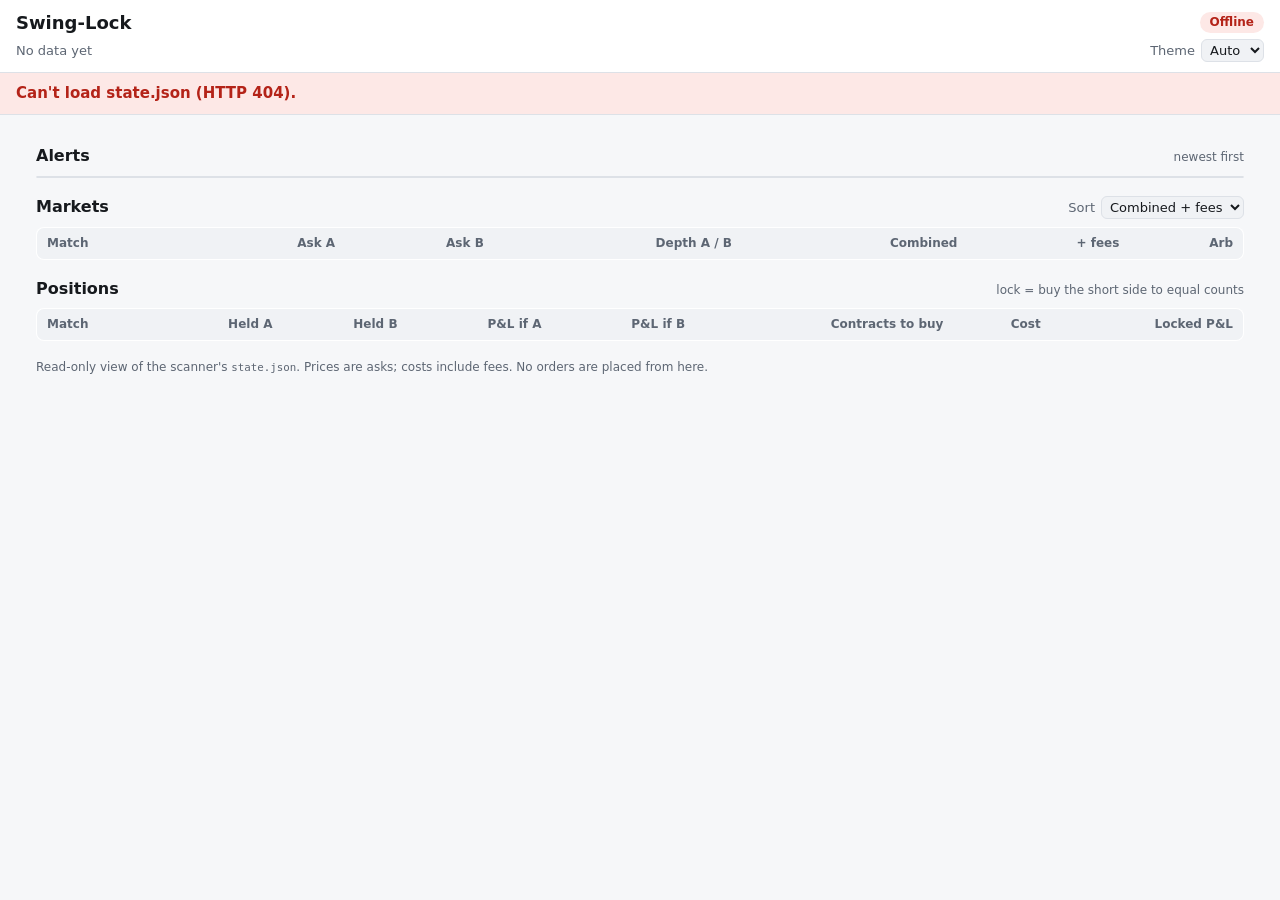
==== swinglock/dashboard/static/index.html @ 16c6f087 "Dashboard: sample state.json, local server, live read-only page - swinglock/dashboard: python -m swi" ====
<!doctype html>
<html lang="en">
<head>
<meta charset="utf-8">
<meta name="viewport" content="width=device-width, initial-scale=1">
<meta name="color-scheme" content="light dark">
<title>Swing-Lock Scanner</title>
<link rel="stylesheet" href="style.css">
</head>
<body>
<header class="top">
  <div class="top-row">
    <h1>Swing-Lock <span class="venue" id="venue"></span></h1>
    <span class="pill" id="status" role="status">Loading…</span>
  </div>
  <div class="top-row meta">
    <span id="stamp">No data yet</span>
    <label class="theme">Theme
      <select id="theme" aria-label="Colour theme">
        <option value="auto">Auto</option>
        <option value="light">Light</option>
        <option value="dark">Dark</option>
      </select>
    </label>
  </div>
</header>

<div class="banner" id="banner" hidden></div>

<main>
  <section class="summary" id="summary" aria-label="Summary"></section>

  <section aria-labelledby="h-alerts">
    <div class="sec-head"><h2 id="h-alerts">Alerts</h2><span class="hint">newest first</span></div>
    <ol class="alerts" id="alerts"></ol>
  </section>

  <section aria-labelledby="h-markets">
    <div class="sec-head">
      <h2 id="h-markets">Markets</h2>
      <label class="sort">Sort
        <select id="sort" aria-label="Sort markets">
          <option value="cwf">Combined + fees</option>
          <option value="combined">Combined</option>
          <option value="arb">Arb profit</option>
          <option value="tier">Tier</option>
          <option value="phase">Phase</option>
        </select>
      </label>
    </div>
    <table class="grid markets">
      <thead><tr>
        <th>Match</th><th class="num">Ask A</th><th class="num">Ask B</th>
        <th class="num">Depth A / B</th><th class="num">Combined</th>
        <th class="num">+ fees</th><th class="num">Arb</th>
      </tr></thead>
      <tbody id="markets"></tbody>
    </table>
  </section>

  <section aria-labelledby="h-pos">
    <div class="sec-head"><h2 id="h-pos">Positions</h2><span class="hint">lock = buy the short side to equal counts</span></div>
    <table class="grid positions">
      <thead><tr>
        <th>Match</th><th class="num">Held A</th><th class="num">Held B</th>
        <th class="num">P&amp;L if A</th><th class="num">P&amp;L if B</th>
        <th class="num">Contracts to buy</th><th class="num">Cost</th><th class="num">Locked P&amp;L</th>
      </tr></thead>
      <tbody id="positions"></tbody>
    </table>
  </section>

  <p class="foot">Read-only view of the scanner's <code>state.json</code>. Prices are asks; costs include fees. No orders are placed from here.</p>
</main>
<script src="app.js"></script>
</body>
</html>
---- swinglock/dashboard/static/style.css ----
:root {
  --bg: #f6f7f9;
  --surface: #ffffff;
  --surface-2: #f0f2f5;
  --text: #16191d;
  --muted: #5d6673;
  --line: #dde1e7;
  --good: #0f7a3d;
  --good-bg: #e3f5ea;
  --bad: #b42318;
  --bad-bg: #fde8e6;
  --warn: #8a5a00;
  --warn-bg: #fff3d6;
  --info: #1d4ed8;
  --info-bg: #e5edff;
  --accent: #0f7a3d;
  color-scheme: light;
}
@media (prefers-color-scheme: dark) {
  :root:not([data-theme="light"]) {
    --bg: #0f1216;
    --surface: #171b21;
    --surface-2: #1f242c;
    --text: #e7eaee;
    --muted: #9aa4b1;
    --line: #2c333d;
    --good: #4ade80;
    --good-bg: #12301f;
    --bad: #f87171;
    --bad-bg: #3a1717;
    --warn: #fbbf24;
    --warn-bg: #3a2c0c;
    --info: #93b4ff;
    --info-bg: #1b2643;
    --accent: #4ade80;
    color-scheme: dark;
  }
}
:root[data-theme="dark"] {
  --bg: #0f1216;
  --surface: #171b21;
  --surface-2: #1f242c;
  --text: #e7eaee;
  --muted: #9aa4b1;
  --line: #2c333d;
  --good: #4ade80;
  --good-bg: #12301f;
  --bad: #f87171;
  --bad-bg: #3a1717;
  --warn: #fbbf24;
  --warn-bg: #3a2c0c;
  --info: #93b4ff;
  --info-bg: #1b2643;
  --accent: #4ade80;
  color-scheme: dark;
}

* { box-sizing: border-box; }
html { -webkit-text-size-adjust: 100%; }
body {
  margin: 0;
  background: var(--bg);
  color: var(--text);
  font: 15px/1.4 system-ui, -apple-system, "Segoe UI", Roboto, sans-serif;
  font-variant-numeric: tabular-nums;
}
code { font-size: 0.9em; }

.top {
  position: sticky; top: 0; z-index: 2;
  background: var(--surface);
  border-bottom: 1px solid var(--line);
  padding: 10px 16px;
}
.top-row { display: flex; align-items: center; justify-content: space-between; gap: 8px; flex-wrap: wrap; }
.top-row.meta { color: var(--muted); font-size: 13px; margin-top: 4px; }
h1 { font-size: 18px; margin: 0; }
.venue { color: var(--muted); font-weight: 500; font-size: 14px; text-transform: capitalize; }
h2 { font-size: 16px; margin: 0; }
select {
  font: inherit; font-size: 13px; color: var(--text);
  background: var(--surface-2); border: 1px solid var(--line); border-radius: 6px; padding: 2px 4px;
}
.theme, .sort { display: inline-flex; gap: 6px; align-items: center; font-size: 13px; color: var(--muted); }

.pill {
  font-size: 12px; font-weight: 600; padding: 2px 10px; border-radius: 999px;
  background: var(--surface-2); color: var(--muted);
}
.pill.ok { background: var(--good-bg); color: var(--good); }
.pill.stale { background: var(--warn-bg); color: var(--warn); }
.pill.down { background: var(--bad-bg); color: var(--bad); }

.banner {
  padding: 10px 16px; font-weight: 600;
  background: var(--warn-bg); color: var(--warn); border-bottom: 1px solid var(--line);
}
.banner.down { background: var(--bad-bg); color: var(--bad); }

main { max-width: 1240px; margin: 0 auto; padding: 12px 16px 24px; }
section { margin-bottom: 18px; }
.sec-head { display: flex; align-items: baseline; justify-content: space-between; gap: 8px; margin: 0 0 8px; flex-wrap: wrap; }
.hint { color: var(--muted); font-size: 12px; }

.summary { display: grid; grid-template-columns: repeat(4, minmax(0, 1fr)); gap: 8px; }
.tile { background: var(--surface); border: 1px solid var(--line); border-radius: 8px; padding: 8px 10px; }
.tile .k { font-size: 12px; color: var(--muted); }
.tile .v { font-size: 20px; font-weight: 700; }
.tile.hot { border-color: var(--good); }
.tile.hot .v { color: var(--good); }

.alerts { list-style: none; margin: 0; padding: 0; max-height: 280px; overflow-y: auto;
  background: var(--surface); border: 1px solid var(--line); border-radius: 8px; }
.alerts li { padding: 8px 10px; border-bottom: 1px solid var(--line); display: grid; gap: 2px; }
.alerts li:last-child { border-bottom: 0; }
.alerts .a-top { display: flex; gap: 8px; align-items: center; flex-wrap: wrap; font-size: 12px; color: var(--muted); }
.alerts .a-msg { overflow-wrap: anywhere; }
.alerts .a-nums { font-size: 12px; color: var(--muted); }
.empty { padding: 10px; color: var(--muted); }

.badge { display: inline-block; font-size: 11px; font-weight: 700; letter-spacing: .03em;
  padding: 1px 6px; border-radius: 4px; text-transform: uppercase; background: var(--surface-2); color: var(--muted); }
.badge.arb { background: var(--good-bg); color: var(--good); }
.badge.lock { background: var(--warn-bg); color: var(--warn); }
.badge.cross_venue { background: var(--info-bg); color: var(--info); }
.badge.live { background: var(--bad-bg); color: var(--bad); }

table.grid { width: 100%; border-collapse: collapse; background: var(--surface);
  border: 1px solid var(--line); border-radius: 8px; overflow: hidden; }
.grid th, .grid td { padding: 7px 10px; border-bottom: 1px solid var(--line); text-align: left; vertical-align: top; }
.grid th { font-size: 12px; color: var(--muted); font-weight: 600; background: var(--surface-2); white-space: nowrap; }
.grid tr:last-child td { border-bottom: 0; }
.grid .num { text-align: right; white-space: nowrap; }
.grid td.match .players { font-weight: 600; overflow-wrap: anywhere; }
.grid td.match .sub { font-size: 12px; color: var(--muted); display: flex; gap: 6px; align-items: center; flex-wrap: wrap; margin-top: 2px; }
.grid tr.hot-arb td { background: var(--good-bg); }
.grid tr.hot-arb td:first-child { box-shadow: inset 4px 0 0 var(--good); }
.grid tr.hot-lock td { background: var(--warn-bg); }
.grid tr.hot-lock td:first-child { box-shadow: inset 4px 0 0 var(--warn); }
.pos { color: var(--good); font-weight: 600; }
.neg { color: var(--bad); font-weight: 600; }
.na { color: var(--muted); }
.flag { font-size: 11px; color: var(--bad); font-weight: 700; }

.foot { color: var(--muted); font-size: 12px; }

/* Phone: tables become stacked cards; each cell shows its column name. */
@media (max-width: 760px) {
  .summary { grid-template-columns: repeat(2, minmax(0, 1fr)); }
  table.grid, .grid tbody, .grid tr, .grid td { display: block; width: 100%; }
  .grid thead { display: none; }
  table.grid { background: transparent; border: 0; }
  .grid tr { background: var(--surface); border: 1px solid var(--line); border-radius: 8px; margin-bottom: 8px; overflow: hidden; }
  .grid td { border-bottom: 0; padding: 3px 12px; display: flex; justify-content: space-between; gap: 12px; }
  .grid td::before { content: attr(data-label); color: var(--muted); font-size: 13px; text-align: left; }
  .grid td.match { display: block; padding: 10px 12px 6px; border-bottom: 1px solid var(--line); margin-bottom: 4px; }
  .grid td.match::before { content: none; }
  .grid td:last-child { padding-bottom: 10px; }
  .grid .num { text-align: right; white-space: normal; }
  .grid td.num > span { min-width: 0; }
  .alerts { max-height: 50vh; }
  .grid tr.hot-arb, .grid tr.hot-lock { border-width: 2px; }
  .grid tr.hot-arb { border-color: var(--good); }
  .grid tr.hot-lock { border-color: var(--warn); }
  .grid tr.hot-arb td:first-child, .grid tr.hot-lock td:first-child { box-shadow: none; }
}
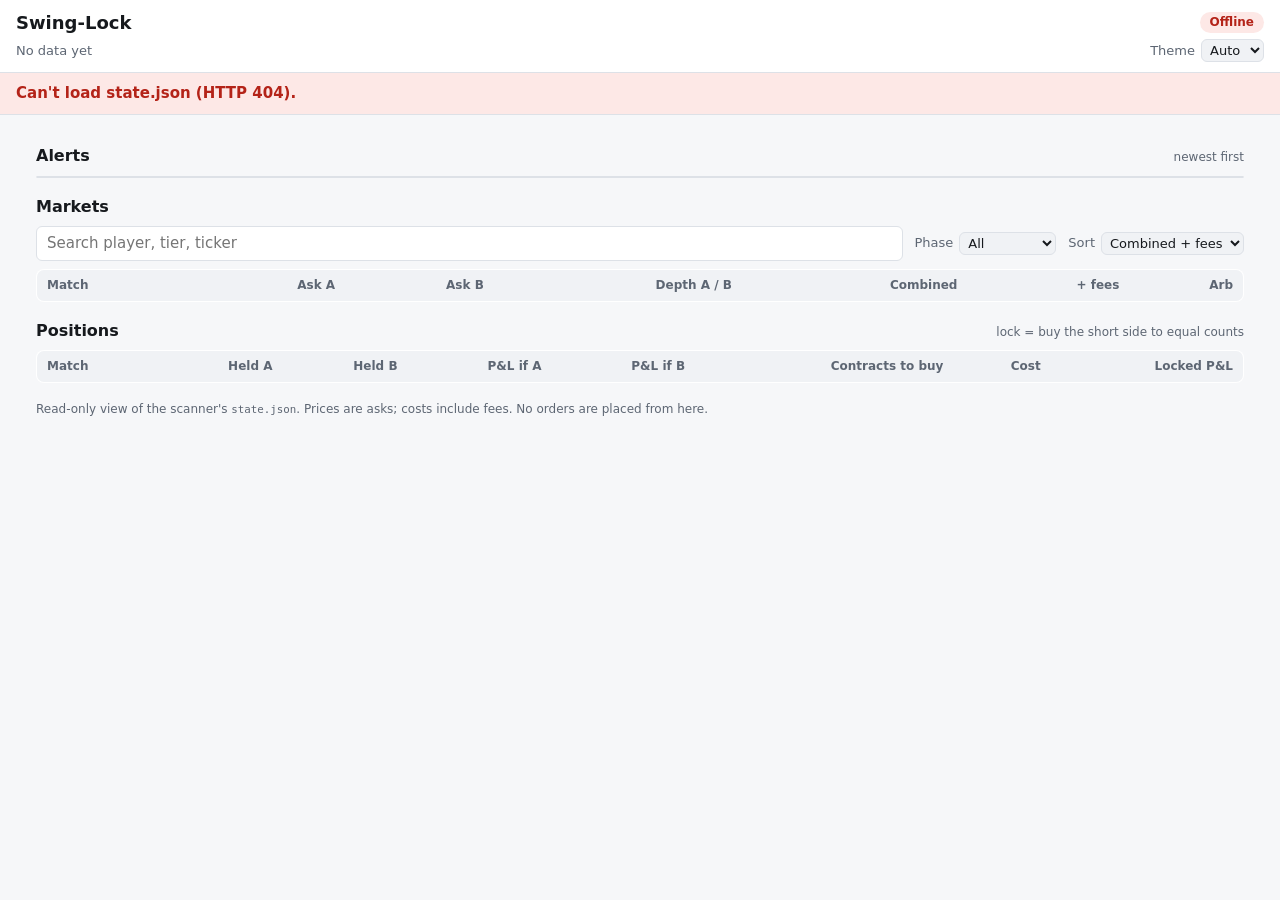
==== commit 177b41d5: "Dashboard: search box, phase filter, collapsed no-market group - markets list: search (players, tier" ====
--- a/swinglock/dashboard/static/index.html
+++ b/swinglock/dashboard/static/index.html
@@ -38,7 +38,19 @@
   <section aria-labelledby="h-markets">
     <div class="sec-head">
       <h2 id="h-markets">Markets</h2>
-      <label class="sort">Sort
+      <span class="hint" id="m-count"></span>
+    </div>
+    <div class="filters">
+      <input type="search" id="q" placeholder="Search player, tier, ticker" aria-label="Search markets" autocomplete="off" spellcheck="false">
+      <label>Phase
+        <select id="phase" aria-label="Filter by phase">
+          <option value="all">All</option>
+          <option value="live">Live</option>
+          <option value="pre">Pre-match</option>
+          <option value="unknown">Unknown</option>
+        </select>
+      </label>
+      <label>Sort
         <select id="sort" aria-label="Sort markets">
           <option value="cwf">Combined + fees</option>
           <option value="combined">Combined</option>
@@ -56,6 +68,10 @@
       </tr></thead>
       <tbody id="markets"></tbody>
     </table>
+    <details class="nomarket" id="nomarket" hidden>
+      <summary id="nomarket-sum">No market</summary>
+      <ul id="nomarket-list"></ul>
+    </details>
   </section>
 
   <section aria-labelledby="h-pos">
--- a/swinglock/dashboard/static/style.css
+++ b/swinglock/dashboard/static/style.css
@@ -81,7 +81,7 @@
   font: inherit; font-size: 13px; color: var(--text);
   background: var(--surface-2); border: 1px solid var(--line); border-radius: 6px; padding: 2px 4px;
 }
-.theme, .sort { display: inline-flex; gap: 6px; align-items: center; font-size: 13px; color: var(--muted); }
+.theme, .filters label { display: inline-flex; gap: 6px; align-items: center; font-size: 13px; color: var(--muted); }
 
 .pill {
   font-size: 12px; font-weight: 600; padding: 2px 10px; border-radius: 999px;
@@ -142,6 +142,19 @@
 .na { color: var(--muted); }
 .flag { font-size: 11px; color: var(--bad); font-weight: 700; }
 
+.filters { display: flex; gap: 8px 12px; align-items: center; flex-wrap: wrap; margin: 0 0 8px; }
+.filters input[type="search"] {
+  flex: 1 1 220px; min-width: 0; font: inherit; color: var(--text);
+  background: var(--surface); border: 1px solid var(--line); border-radius: 6px; padding: 6px 10px;
+}
+.nomarket { margin-top: 8px; background: var(--surface); border: 1px solid var(--line); border-radius: 8px; }
+.nomarket summary { padding: 8px 10px; cursor: pointer; color: var(--muted); font-size: 13px; font-weight: 600; }
+.nomarket ul { list-style: none; margin: 0; padding: 0; max-height: 50vh; overflow-y: auto; border-top: 1px solid var(--line); }
+.nomarket li { padding: 6px 10px; border-bottom: 1px solid var(--line); display: flex; justify-content: space-between; gap: 8px; flex-wrap: wrap; font-size: 13px; }
+.nomarket li:last-child { border-bottom: 0; }
+.nomarket .players { font-weight: 600; overflow-wrap: anywhere; }
+.nomarket .why { color: var(--muted); }
+
 .foot { color: var(--muted); font-size: 12px; }
 
 /* Phone: tables become stacked cards; each cell shows its column name. */
@@ -159,6 +172,7 @@
   .grid .num { text-align: right; white-space: normal; }
   .grid td.num > span { min-width: 0; }
   .alerts { max-height: 50vh; }
+  .filters input[type="search"] { flex-basis: 100%; font-size: 16px; } /* 16px stops iOS zoom-on-focus */
   .grid tr.hot-arb, .grid tr.hot-lock { border-width: 2px; }
   .grid tr.hot-arb { border-color: var(--good); }
   .grid tr.hot-lock { border-color: var(--warn); }
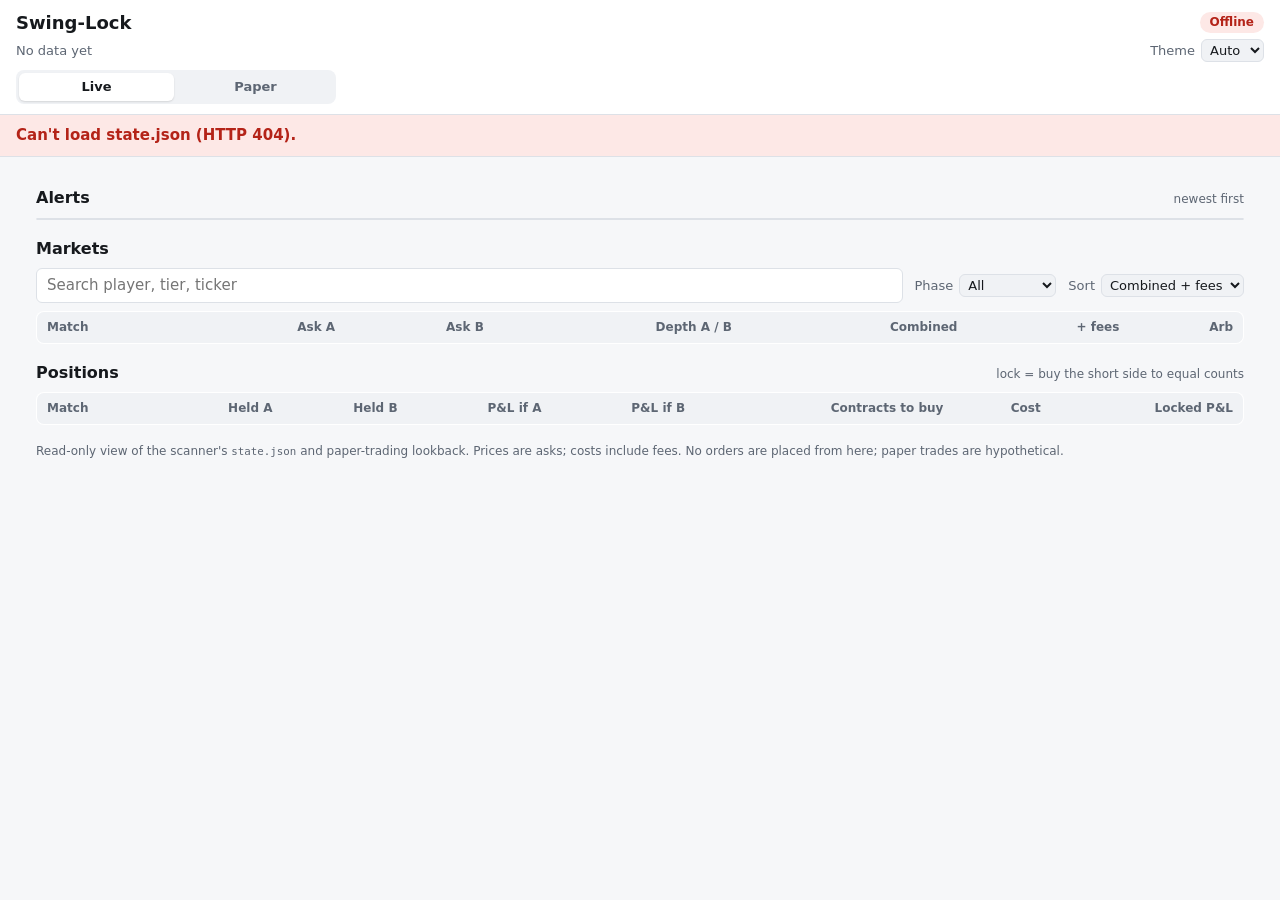
==== commit 50a00e77: "Dashboard: Paper tab (paper trades by rule, trades list, nightly lookback) - Live | Paper switch; Pa" ====
--- a/swinglock/dashboard/static/index.html
+++ b/swinglock/dashboard/static/index.html
@@ -23,11 +23,16 @@
       </select>
     </label>
   </div>
+  <nav class="views" role="tablist" aria-label="View">
+    <button role="tab" data-view="live" aria-selected="true">Live</button>
+    <button role="tab" data-view="paper" aria-selected="false">Paper</button>
+  </nav>
 </header>
 
 <div class="banner" id="banner" hidden></div>
 
 <main>
+ <div id="view-live">
   <section class="summary" id="summary" aria-label="Summary"></section>
 
   <section aria-labelledby="h-alerts">
@@ -85,8 +90,11 @@
       <tbody id="positions"></tbody>
     </table>
   </section>
+ </div>
 
-  <p class="foot">Read-only view of the scanner's <code>state.json</code>. Prices are asks; costs include fees. No orders are placed from here.</p>
+ <div id="view-paper" hidden></div>
+
+  <p class="foot">Read-only view of the scanner's <code>state.json</code> and paper-trading lookback. Prices are asks; costs include fees. No orders are placed from here; paper trades are hypothetical.</p>
 </main>
 <script src="app.js"></script>
 </body>
--- a/swinglock/dashboard/static/style.css
+++ b/swinglock/dashboard/static/style.css
@@ -154,6 +154,31 @@
 .nomarket li:last-child { border-bottom: 0; }
 .nomarket .players { font-weight: 600; overflow-wrap: anywhere; }
 .nomarket .why { color: var(--muted); }
+
+/* Live / Paper switch */
+.views { display: flex; gap: 4px; margin-top: 8px; background: var(--surface-2); border-radius: 8px; padding: 3px; max-width: 320px; }
+.views button {
+  flex: 1; font: inherit; font-size: 13px; font-weight: 600; border: 0; border-radius: 6px; padding: 5px 0;
+  background: none; color: var(--muted); cursor: pointer;
+}
+.views button[aria-selected="true"] { background: var(--surface); color: var(--text); box-shadow: 0 1px 2px rgba(0, 0, 0, 0.12); }
+
+/* Paper tab */
+.paper-note { font-size: 13px; color: var(--muted); margin: 0 0 12px; }
+.paper-note b { color: var(--text); }
+.card-note { background: var(--surface); border: 1px solid var(--line); border-radius: 8px; padding: 12px; color: var(--muted); margin-bottom: 18px; }
+.meta-line { font-size: 12px; color: var(--muted); margin: 0 0 8px; }
+.banner.inline { border-radius: 8px; border: 1px solid var(--line); margin-bottom: 8px; font-size: 13px; }
+.subline { font-size: 11px; color: var(--muted); font-weight: 400; }
+h3 { font-size: 14px; margin: 10px 0 0; }
+#view-paper section { margin-bottom: 18px; }
+#view-paper table.grid { margin-bottom: 14px; }
+.filters select { font-size: 13px; }
+table.by-day { width: 100%; border-collapse: collapse; background: var(--surface); border: 1px solid var(--line); border-radius: 8px; overflow: hidden; font-size: 13px; }
+table.by-day th, table.by-day td { padding: 5px 8px; border-bottom: 1px solid var(--line); text-align: left; }
+table.by-day th { font-size: 12px; color: var(--muted); background: var(--surface-2); }
+table.by-day .num { text-align: right; white-space: nowrap; }
+table.by-day tr:last-child td { border-bottom: 0; }
 
 .foot { color: var(--muted); font-size: 12px; }
 
